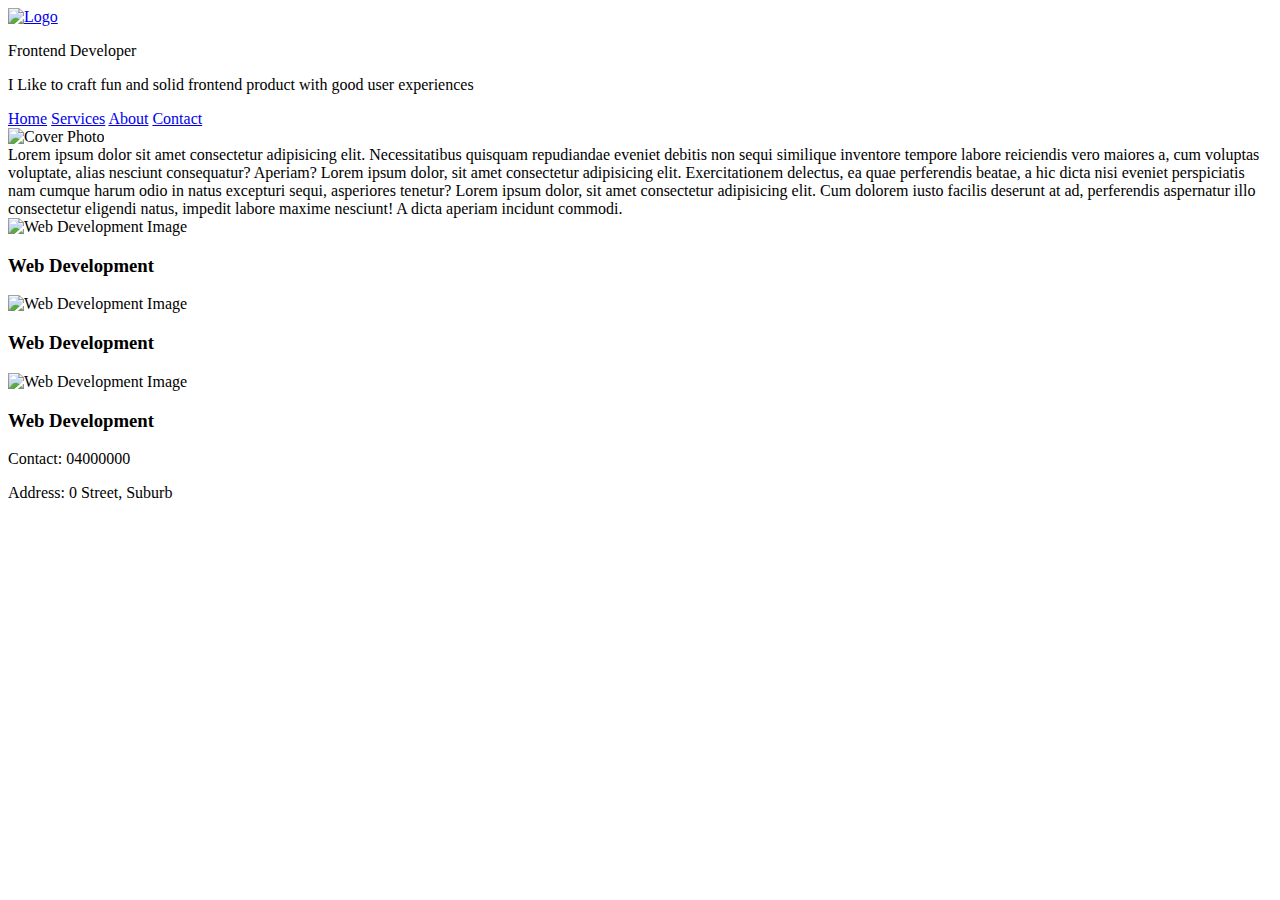
==== index.html @ 0f5c1adc "create porfolio website repo" ====
<!DOCTYPE html>
<html lang="en">
<head>
    <meta charset="UTF-8">
    <meta name="viewport" content="width=device-width, initial-scale=1.0">
    <title>Company Portfolio</title>

    <link rel="stylesheet" href="./styles/index.css">
    <link rel="stylesheet" href="https://cdnjs.cloudflare.com/ajax/libs/font-awesome/6.5.2/css/all.min.css" integrity="sha512-SnH5WK+bZxgPHs44uWIX+LLJAJ9/2PkPKZ5QiAj6Ta86w+fsb2TkcmfRyVX3pBnMFcV7oQPJkl9QevSCWr3W6A==" crossorigin="anonymous" referrerpolicy="no-referrer" />
</head>
<body>
    <header>
        <div class="logo-name">
            <a href="#">
                <img 
                    src="./images/LOGO.png"
                    alt="Logo"
                >
            </a>
            <p class="name">
                <span class="frontend-text">Frontend Developer</span>
            </p>
            <p class="description">
                <span class="like">I Like to craft fun and solid frontend product with good user experiences</span>
                
            </p>
        </div>
        
    </header>
    <main>
        <nav id="nav-items">
            <a href="#">Home</a>
            <a href="./pages/services.html">Services</a>
            <a href="./Pages/about.html">About</a>
            <a href="./Pages/contact.html">Contact</a>
        </nav>
        <section>
            <div class="cover-photo">
               <img src="./images/coverphoto.jpg" alt="Cover Photo">
        
            </div>
            <div class="details">
                Lorem ipsum dolor sit amet consectetur adipisicing elit. Necessitatibus quisquam repudiandae eveniet debitis non sequi similique inventore tempore labore reiciendis vero maiores a, cum voluptas voluptate, alias nesciunt consequatur? Aperiam?
                Lorem ipsum dolor, sit amet consectetur adipisicing elit. Exercitationem delectus, ea quae perferendis beatae, a hic dicta nisi eveniet perspiciatis nam cumque harum odio in natus excepturi sequi, asperiores tenetur?
                Lorem ipsum dolor, sit amet consectetur adipisicing elit. Cum dolorem iusto facilis deserunt at ad, perferendis aspernatur illo consectetur eligendi natus, impedit labore maxime nesciunt! A dicta aperiam incidunt commodi.
            </div>
            
        </section>

   

     </main>   
     <main2>     
        <article>
        <section>
            <img class="services-image" src="https://images.unsplash.com/photo-1496181133206-80ce9b88a853?q=80&w=2942&auto=format&fit=crop&ixlib=rb-4.0.3&ixid=M3wxMjA3fDB8MHxwaG90by1wYWdlfHx8fGVufDB8fHx8fA%3D%3D"
            alt="Web Development Image">
        </section>
        <section>
            <h3>Web Development</h3>
        </section>
    </article>
    <article>
        <section>
            <img class="services-image" src="https://images.unsplash.com/photo-1496181133206-80ce9b88a853?q=80&w=2942&auto=format&fit=crop&ixlib=rb-4.0.3&ixid=M3wxMjA3fDB8MHxwaG90by1wYWdlfHx8fGVufDB8fHx8fA%3D%3D"
            alt="Web Development Image">
        </section>
        <section>
            <h3>Web Development</h3>
        </section>
    </article>
    <article>
        <section>
            <img class="services-image" src="https://images.unsplash.com/photo-1496181133206-80ce9b88a853?q=80&w=2942&auto=format&fit=crop&ixlib=rb-4.0.3&ixid=M3wxMjA3fDB8MHxwaG90by1wYWdlfHx8fGVufDB8fHx8fA%3D%3D"
            alt="Web Development Image">
        </section>
        <section>
            <h3>Web Development</h3>
        </section>
    </article>
</main2> 
   
   
    <footer>
     <div class="social-media">
        <a href="https://www.linkedin.com"target="_blank">
        <i class="fa-brands fa-linkedin"></i>
    </a>
    <a href="https://www.gitub.com" target="_blank">
        <i class="fa-brands fa-github"></i>
        </a>
        <a href="http://wwww.facebook.com" target="_blank">
            <i class="fa-brands fa-facebook"></i>

        </a>
     </div>   
     <div class="info">
        <p>Contact: 04000000</p>
        <p>Address: 0 Street, Suburb</p>
     </div>
    </footer>
</body>
</html>
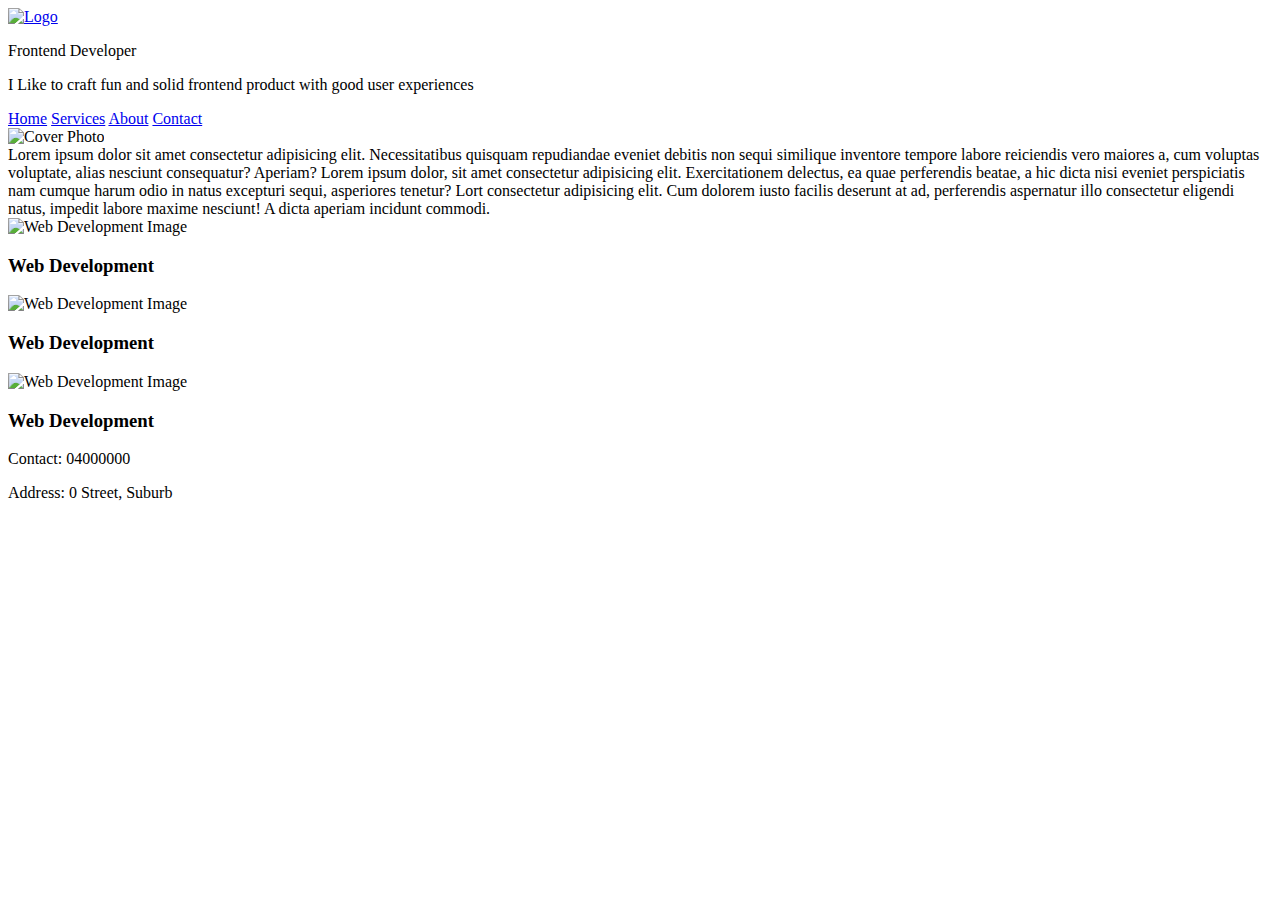
==== commit 296ec4bc: "delete body copy" ====
--- a/index.html
+++ b/index.html
@@ -42,7 +42,7 @@
             <div class="details">
                 Lorem ipsum dolor sit amet consectetur adipisicing elit. Necessitatibus quisquam repudiandae eveniet debitis non sequi similique inventore tempore labore reiciendis vero maiores a, cum voluptas voluptate, alias nesciunt consequatur? Aperiam?
                 Lorem ipsum dolor, sit amet consectetur adipisicing elit. Exercitationem delectus, ea quae perferendis beatae, a hic dicta nisi eveniet perspiciatis nam cumque harum odio in natus excepturi sequi, asperiores tenetur?
-                Lorem ipsum dolor, sit amet consectetur adipisicing elit. Cum dolorem iusto facilis deserunt at ad, perferendis aspernatur illo consectetur eligendi natus, impedit labore maxime nesciunt! A dicta aperiam incidunt commodi.
+                Lort consectetur adipisicing elit. Cum dolorem iusto facilis deserunt at ad, perferendis aspernatur illo consectetur eligendi natus, impedit labore maxime nesciunt! A dicta aperiam incidunt commodi.
             </div>
             
         </section>
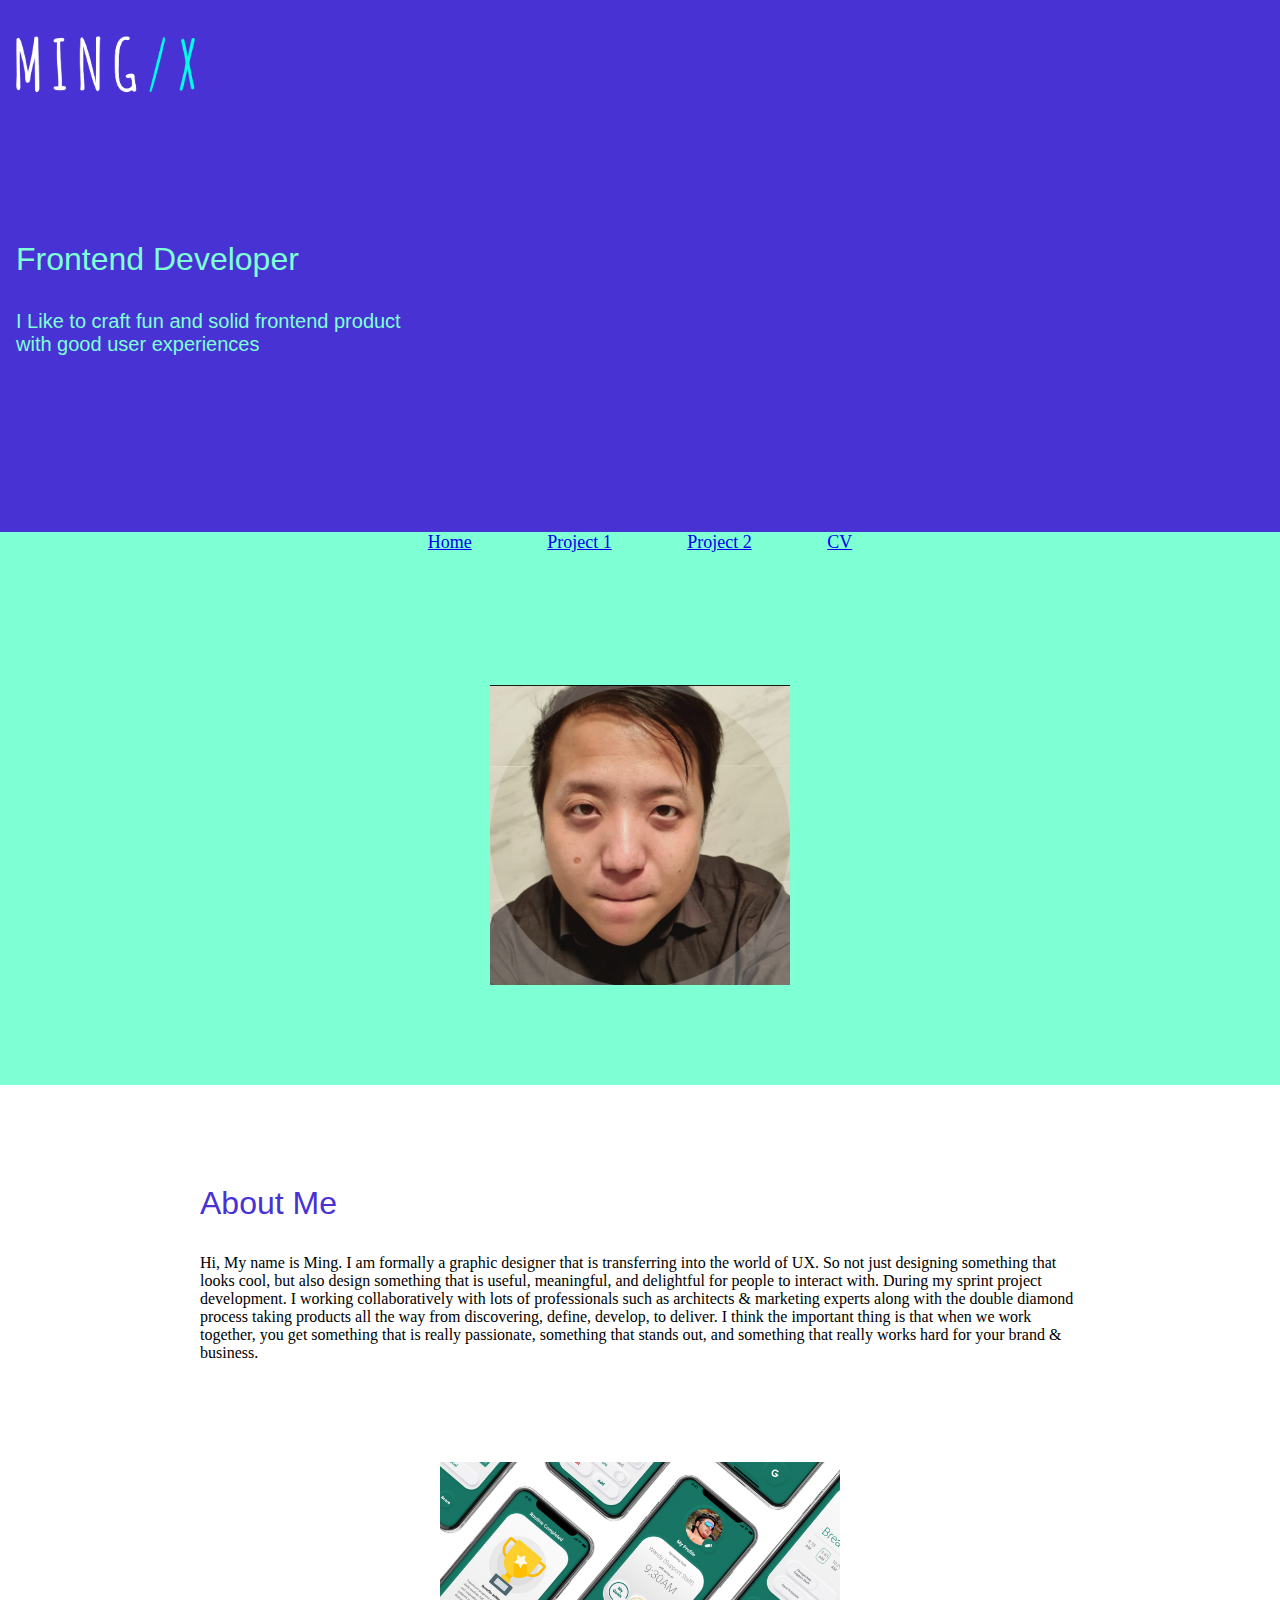
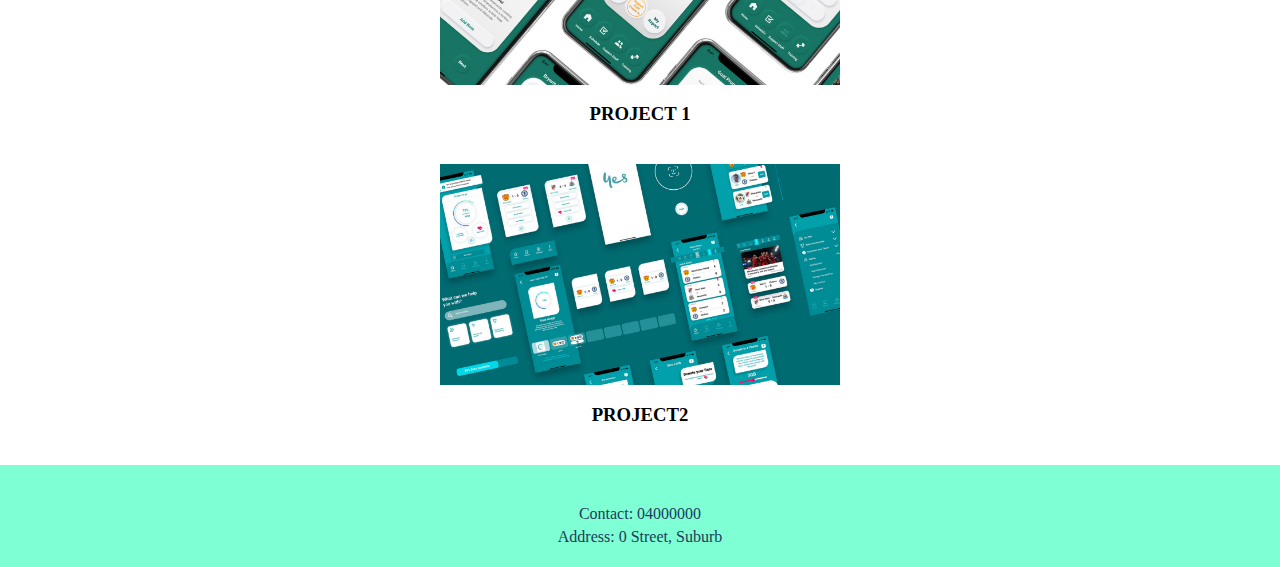
==== commit 4bd7dc39: "create home page 1st" ====
--- a/index.html
+++ b/index.html
@@ -1,6 +1,6 @@
-<!DOCTYPE html>
+<d!DOCTYPE html>
 <html lang="en">
-<head>
+<hea>
     <meta charset="UTF-8">
     <meta name="viewport" content="width=device-width, initial-scale=1.0">
     <title>Company Portfolio</title>
@@ -30,55 +30,51 @@
     <main>
         <nav id="nav-items">
             <a href="#">Home</a>
-            <a href="./pages/services.html">Services</a>
-            <a href="./Pages/about.html">About</a>
-            <a href="./Pages/contact.html">Contact</a>
+            <a href="./pages/services.html">Project 1</a>
+            <a href="./Pages/about.html">Project 2</a>
+            <a href="./Pages/contact.html">CV</a>
         </nav>
         <section>
-            <div class="cover-photo">
-               <img src="./images/coverphoto.jpg" alt="Cover Photo">
+            <div class="myhead">
+               <img src="./images/myhead.jpg" alt="Cover Photo">
         
             </div>
-            <div class="details">
-                Lorem ipsum dolor sit amet consectetur adipisicing elit. Necessitatibus quisquam repudiandae eveniet debitis non sequi similique inventore tempore labore reiciendis vero maiores a, cum voluptas voluptate, alias nesciunt consequatur? Aperiam?
-                Lorem ipsum dolor, sit amet consectetur adipisicing elit. Exercitationem delectus, ea quae perferendis beatae, a hic dicta nisi eveniet perspiciatis nam cumque harum odio in natus excepturi sequi, asperiores tenetur?
-                Lort consectetur adipisicing elit. Cum dolorem iusto facilis deserunt at ad, perferendis aspernatur illo consectetur eligendi natus, impedit labore maxime nesciunt! A dicta aperiam incidunt commodi.
-            </div>
+            
             
         </section>
 
    
 
-     </main>   
-     <main2>     
+     </main> 
+
+     <main2> 
+        <p class="aboutme">
+            <span class="aboutme">About Me</span>
+        </p>
+        <div class="aboutmecopy">
+            Hi, My name is Ming. I am formally a graphic designer that is transferring into the world of UX. So not just designing something that looks cool, but also design something that is useful, meaningful, and delightful for people to interact with. During my sprint project development. I working collaboratively with lots of professionals such as architects & marketing experts along with the double diamond process taking products all the way from discovering, define, develop, to deliver. I think the important thing is that when we work together, you get something that is really passionate, something that stands out, and something that really works hard for your brand & business. </div>
+     </main2>  
+     <main3>     
         <article>
         <section>
-            <img class="services-image" src="https://images.unsplash.com/photo-1496181133206-80ce9b88a853?q=80&w=2942&auto=format&fit=crop&ixlib=rb-4.0.3&ixid=M3wxMjA3fDB8MHxwaG90by1wYWdlfHx8fGVufDB8fHx8fA%3D%3D"
-            alt="Web Development Image">
+            <img class="services-image" src="images/project1.png"
+            alt="project1">
         </section>
         <section>
-            <h3>Web Development</h3>
+            <h3>PROJECT 1</h3>
         </section>
     </article>
     <article>
         <section>
-            <img class="services-image" src="https://images.unsplash.com/photo-1496181133206-80ce9b88a853?q=80&w=2942&auto=format&fit=crop&ixlib=rb-4.0.3&ixid=M3wxMjA3fDB8MHxwaG90by1wYWdlfHx8fGVufDB8fHx8fA%3D%3D"
-            alt="Web Development Image">
+            <img class="services-image" src="images/project2.png"
+            alt="project2">
         </section>
         <section>
-            <h3>Web Development</h3>
+            <h3>PROJECT2</h3>
         </section>
     </article>
-    <article>
-        <section>
-            <img class="services-image" src="https://images.unsplash.com/photo-1496181133206-80ce9b88a853?q=80&w=2942&auto=format&fit=crop&ixlib=rb-4.0.3&ixid=M3wxMjA3fDB8MHxwaG90by1wYWdlfHx8fGVufDB8fHx8fA%3D%3D"
-            alt="Web Development Image">
-        </section>
-        <section>
-            <h3>Web Development</h3>
-        </section>
-    </article>
-</main2> 
+    
+</main3> 
    
    
     <footer>
--- a/styles/index.css
+++ b/styles/index.css
@@ -0,0 +1,159 @@
+:root {
+    --primary-color: #4832d4;
+    --secondary-color: #d9d9d9;
+    --primary-background: #a5a5a5;
+}
+
+body {
+    margin: 0;
+
+    display: flex;
+    flex-direction: column;
+    min-height: 100dvh;
+    justify-content:space-between;
+}
+
+header {
+    background-color: var(--primary-color);
+    height: 500px;
+    padding: 16px;
+
+}
+
+.logo-name{align-self: flex-start;}
+
+.logo-name a img {max-width: 200px;}
+
+.name {font-family: Impact, Haettenschweiler, 'Arial Narrow Bold', sans-serif;
+    font-size: 32px;
+    color: aquamarine;
+    padding-top: 100px;
+   }
+
+.description{color: aquamarine;
+max-width: 400px;
+font-size: 20px;
+font-family: Arial, Helvetica, sans-serif;}
+
+
+
+#nav-items{
+
+color: bisque;
+width:100%;
+display: flex;
+justify-content: space-around;
+font-size: 18px;
+}
+
+main {
+    background-color: aquamarine;
+    display: grid;
+    flex-wrap: wrap;
+    justify-content: center;
+    gap: 32px;
+}
+
+.aboutme {font-family: Impact, Haettenschweiler, 'Arial Narrow Bold', sans-serif;
+    font-size: 32px;
+    color: var(--primary-color);
+    margin-left: 100px;
+    margin-top: 100px;
+   }
+
+.aboutmecopy {margin-left: 200px;
+margin-right: 200px;
+margin-bottom: 100px;}
+
+
+
+.main3 {
+    background-color: #4832d4;}
+
+article {
+    margin-top: 100px;
+    overflow: hidden;
+    text-align: center;
+    margin: 20px 0;
+}
+
+.services-image {
+    width: 400px;
+}
+
+footer {
+    background-color: aquamarine;
+    text-align: center;
+    padding: 16px;
+}
+
+
+
+.social-media {
+    display: flex;
+    justify-content: space-around;
+    margin-bottom: 24px;
+}
+
+.social-media a i {
+    font-size: 24px;
+    color: #1c3c5c;
+}
+
+.info {
+    color: #1c3c5c;
+}
+
+.info p {
+    margin: 5px 0;
+}
+
+.myhead{ display: grid;
+    place-items: center;
+    margin: 100px;
+}
+
+.myhead img {
+    width: 300px;
+    height: 300px;
+ 
+}
+
+@media screen and (max-width: 600px){
+    header{
+display:flex;
+align-items: flex-end;
+justify-content: space-between;}
+
+.name {font-family: Impact, Haettenschweiler, 'Arial Narrow Bold', sans-serif;
+    font-size: 32px;
+
+    color: aquamarine;
+    padding-top: 100px;
+    display: grid;
+    place-items: center;
+    margin-left: 30px;}
+
+.description{color: aquamarine;
+    max-width: 400px;
+    font-size: 20px;
+    display: grid;
+    margin-left: 30px;
+    place-items: center;;
+    text-align: center;
+    font-family: Arial, Helvetica, sans-serif;}
+
+#nav-items{width:100%;
+}
+
+
+.social-media {width:50%;
+margin-left: auto;
+margin-right: auto;}
+}
+    
+
+.details {
+    margin: 24px 4px;
+}
+
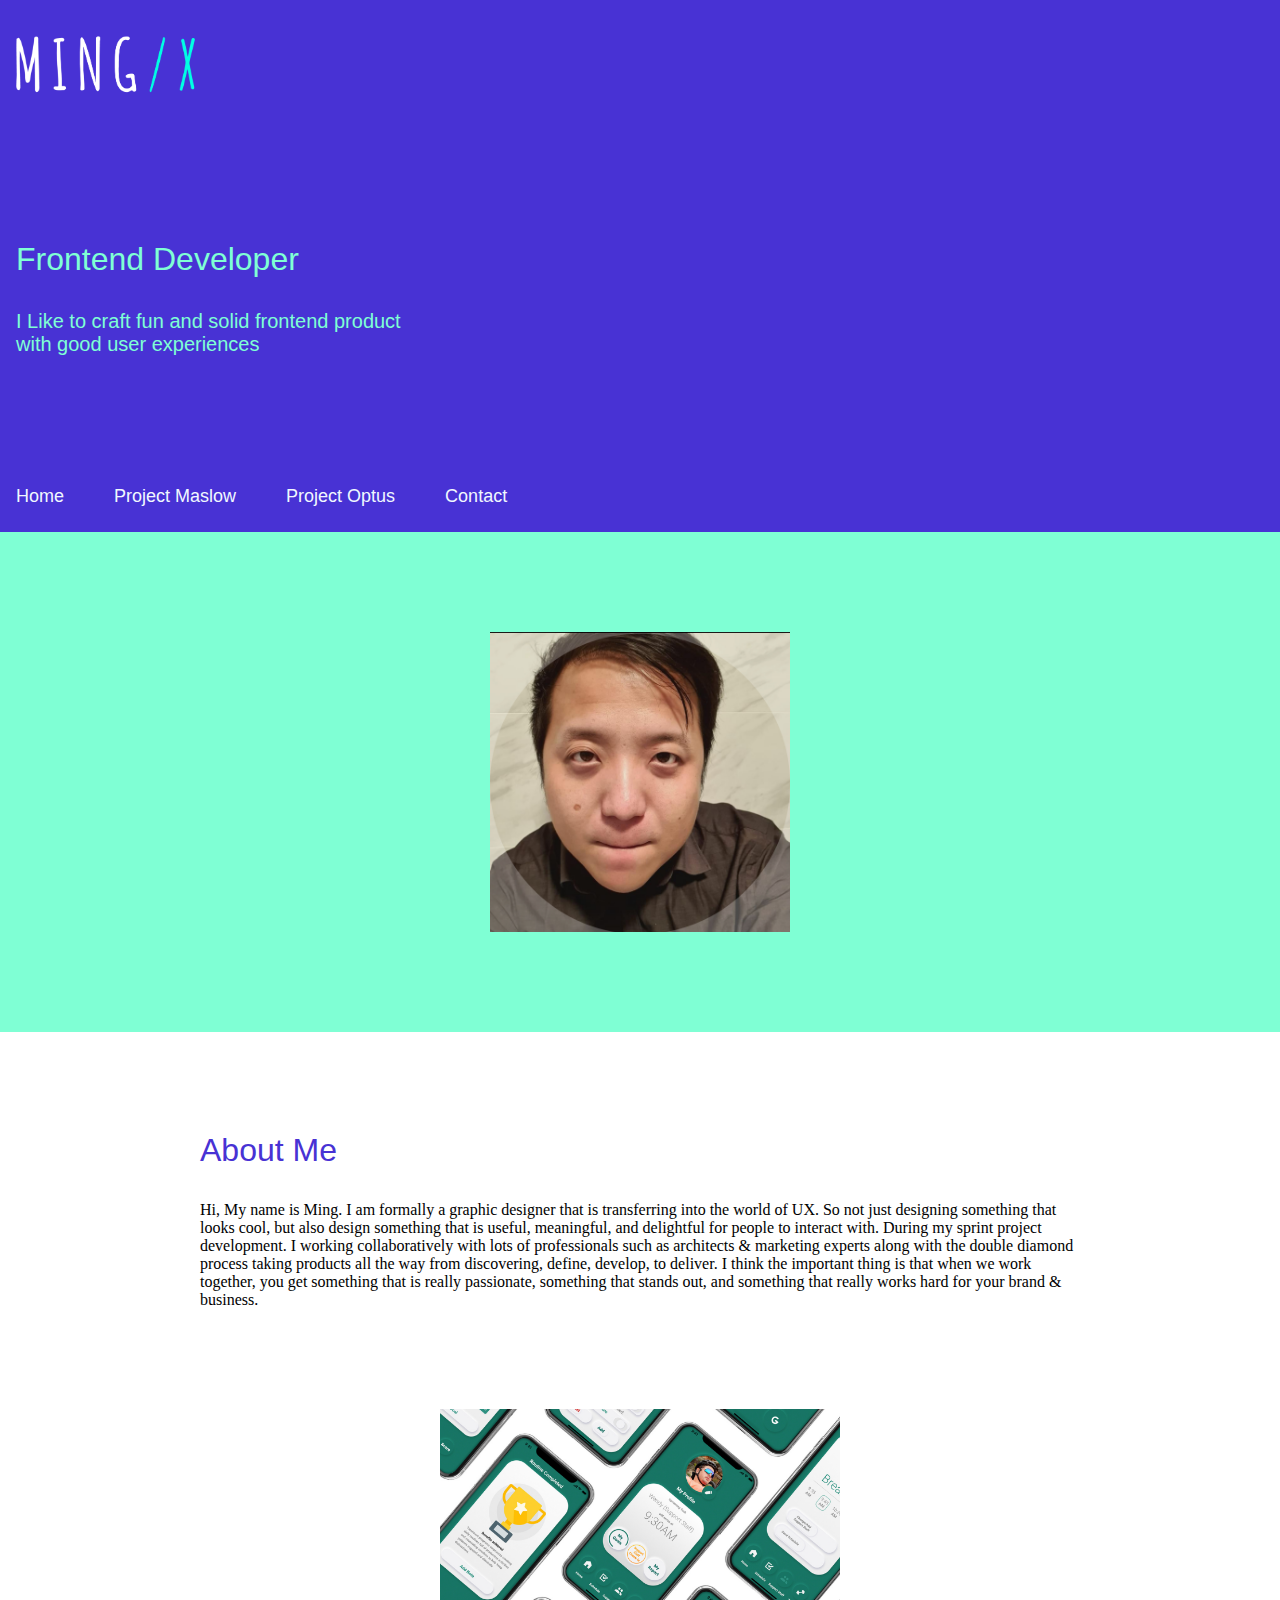
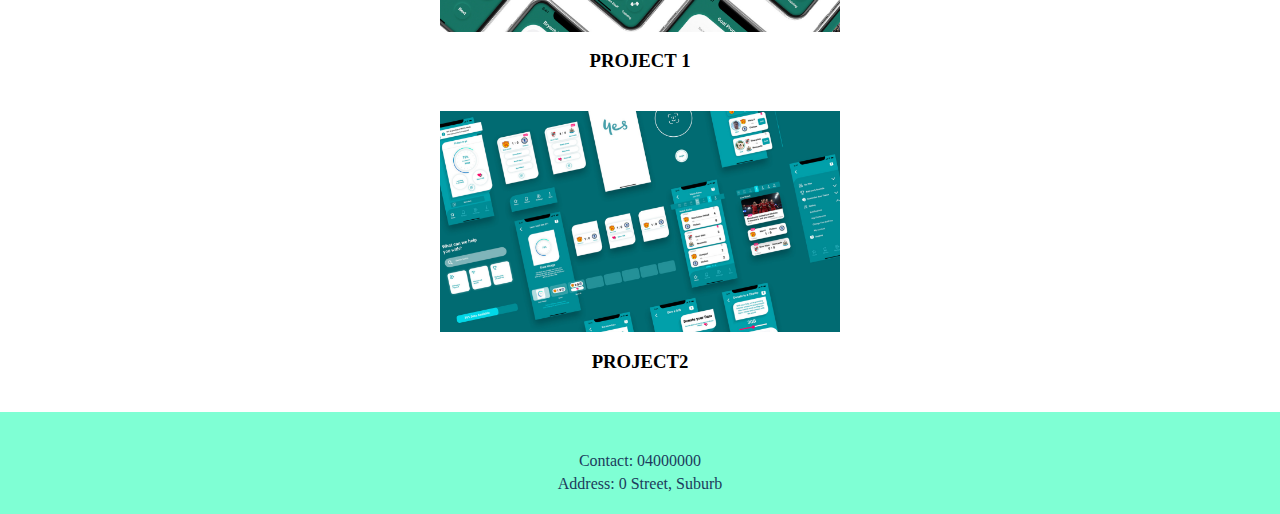
==== commit 01d00ef9: "fix nav bar" ====
--- a/index.html
+++ b/index.html
@@ -3,7 +3,7 @@
 <hea>
     <meta charset="UTF-8">
     <meta name="viewport" content="width=device-width, initial-scale=1.0">
-    <title>Company Portfolio</title>
+    <title>Ming Portfolio</title>
 
     <link rel="stylesheet" href="./styles/index.css">
     <link rel="stylesheet" href="https://cdnjs.cloudflare.com/ajax/libs/font-awesome/6.5.2/css/all.min.css" integrity="sha512-SnH5WK+bZxgPHs44uWIX+LLJAJ9/2PkPKZ5QiAj6Ta86w+fsb2TkcmfRyVX3pBnMFcV7oQPJkl9QevSCWr3W6A==" crossorigin="anonymous" referrerpolicy="no-referrer" />
@@ -24,16 +24,17 @@
                 <span class="like">I Like to craft fun and solid frontend product with good user experiences</span>
                 
             </p>
+            <nav id="nav-items">
+                <a href="#">Home</a>
+                <a href="./pages/project1.html">Project Maslow</a>
+                <a href="./pages/project3.html">Project Optus</a>
+                <a href="./Pages/contact.html">Contact</a>
+            </nav>
         </div>
         
     </header>
     <main>
-        <nav id="nav-items">
-            <a href="#">Home</a>
-            <a href="./pages/services.html">Project 1</a>
-            <a href="./Pages/about.html">Project 2</a>
-            <a href="./Pages/contact.html">CV</a>
-        </nav>
+       
         <section>
             <div class="myhead">
                <img src="./images/myhead.jpg" alt="Cover Photo">
@@ -66,7 +67,7 @@
     </article>
     <article>
         <section>
-            <img class="services-image" src="images/project2.png"
+            <img class="services-image" src="images/O1.png"
             alt="project2">
         </section>
         <section>
--- a/styles/index.css
+++ b/styles/index.css
@@ -38,13 +38,18 @@
 
 
 #nav-items{
-
-color: bisque;
+    font-family: Arial, Helvetica, sans-serif;
+margin-top: 130px;
+color: #d9d9d9;
 width:100%;
 display: flex;
-justify-content: space-around;
+gap: 50px;
 font-size: 18px;
 }
+
+#nav-items a {color: aliceblue;text-decoration: none;}
+
+#nav-items a:hover{text-decoration: underline;}
 
 main {
     background-color: aquamarine;
@@ -125,6 +130,15 @@
 align-items: flex-end;
 justify-content: space-between;}
 
+#nav-items  {
+flex-direction: column;}
+
+.aboutme {margin: 10px;}
+
+.aboutmecopy { margin: 20px;}
+
+.myhead {margin: 0;}
+
 .name {font-family: Impact, Haettenschweiler, 'Arial Narrow Bold', sans-serif;
     font-size: 32px;
 
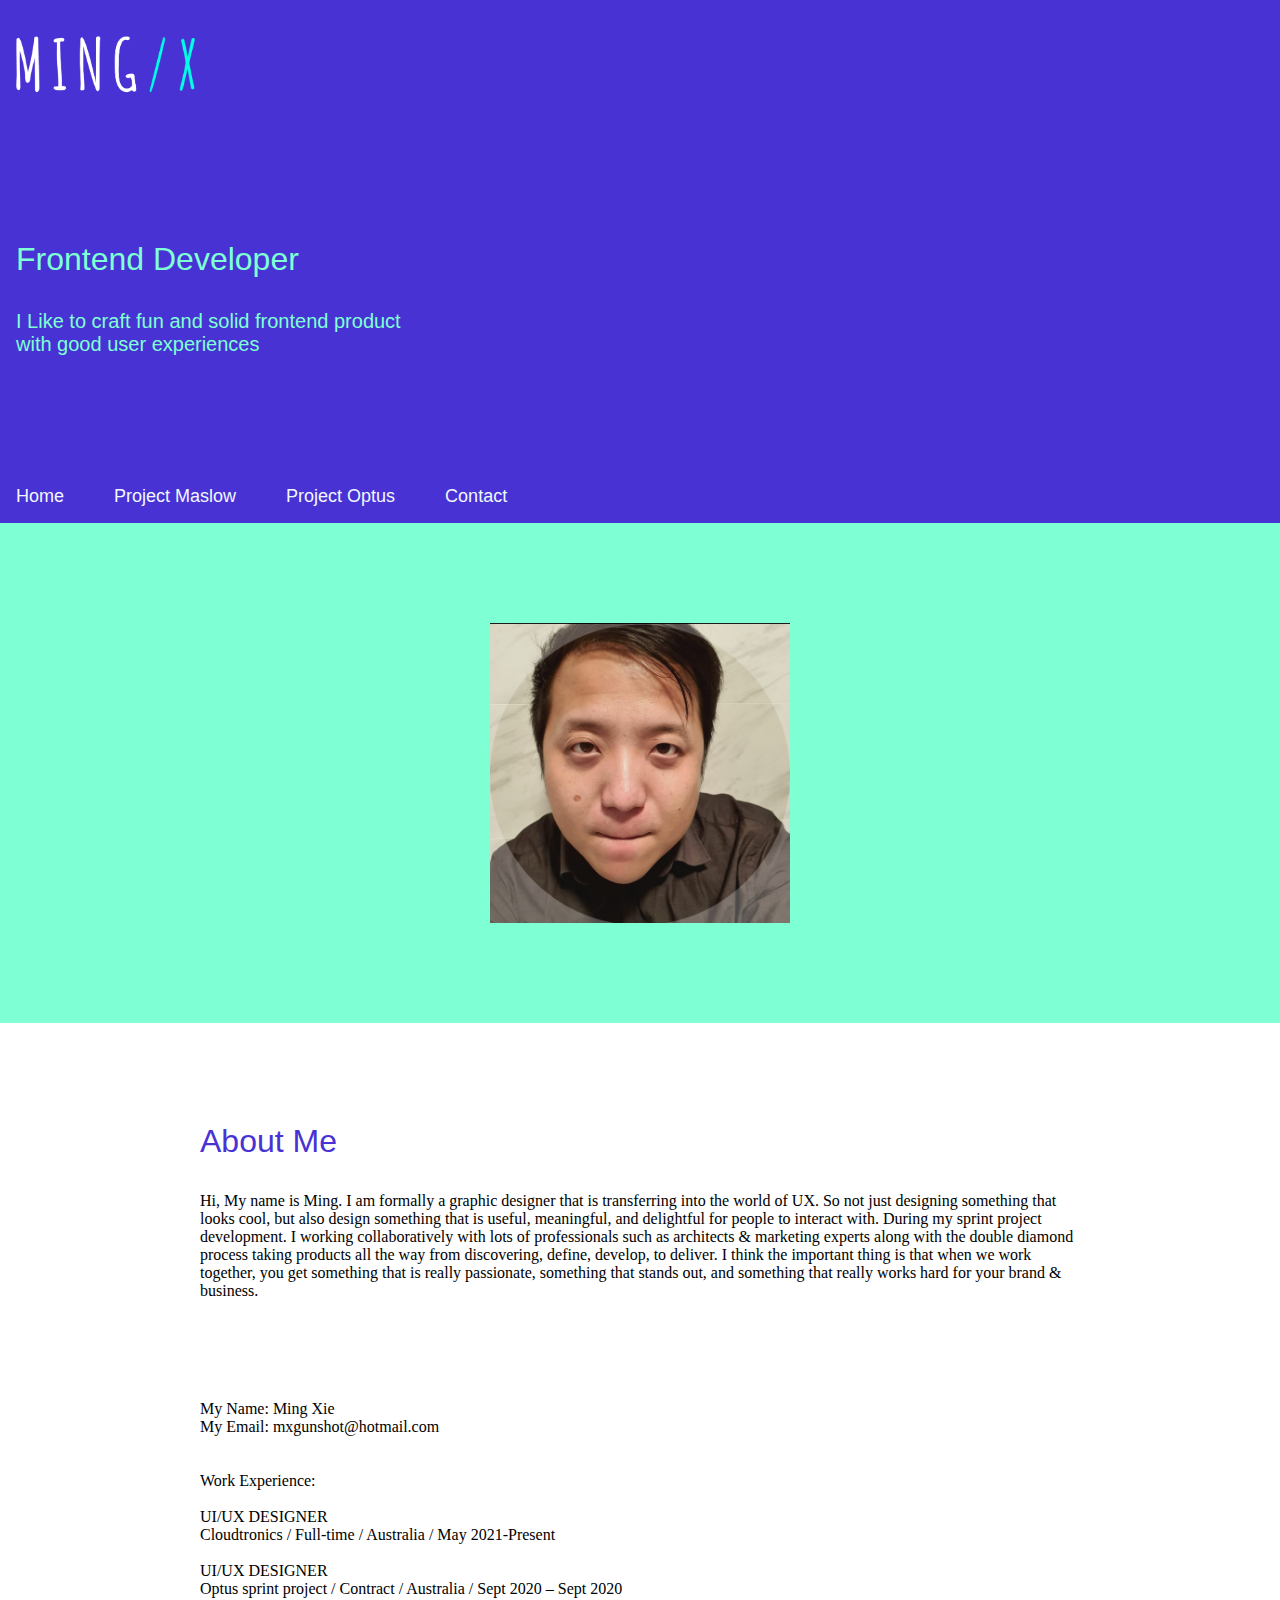
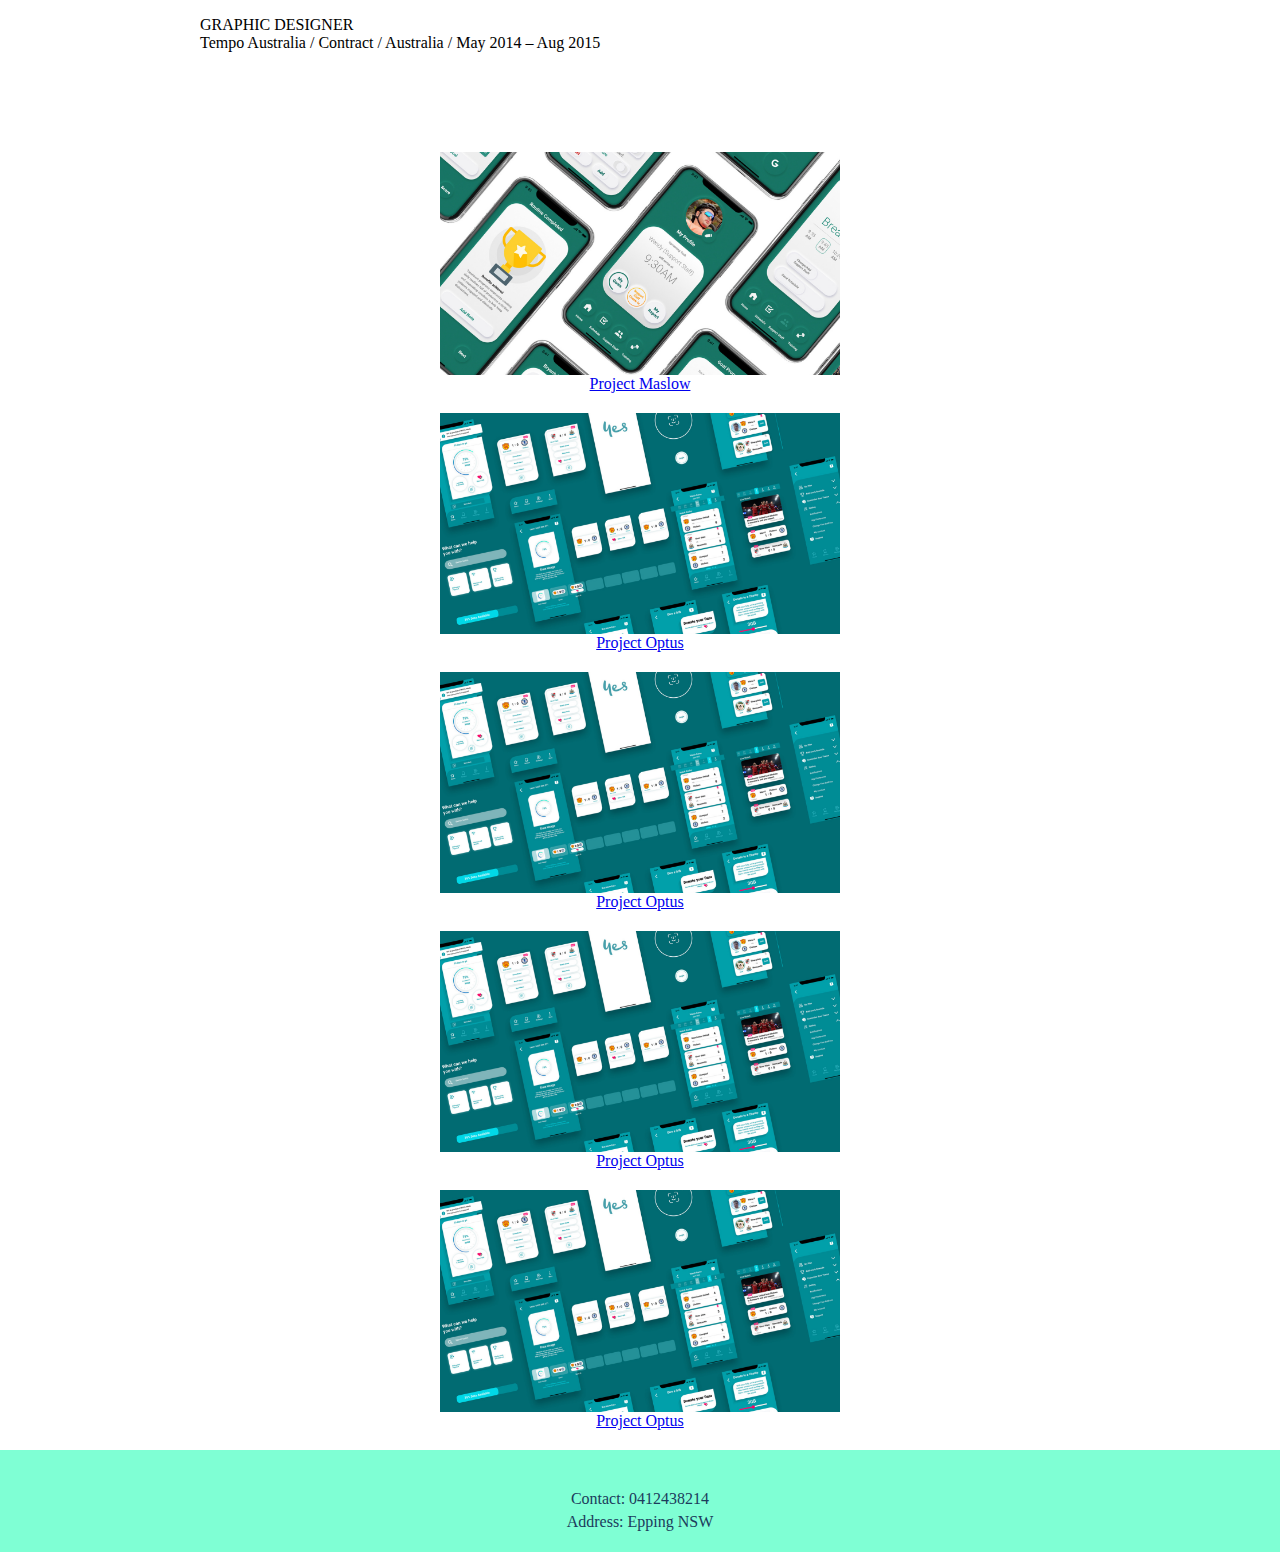
==== commit 225c3c4c: "Add more project page" ====
--- a/index.html
+++ b/index.html
@@ -53,7 +53,21 @@
             <span class="aboutme">About Me</span>
         </p>
         <div class="aboutmecopy">
-            Hi, My name is Ming. I am formally a graphic designer that is transferring into the world of UX. So not just designing something that looks cool, but also design something that is useful, meaningful, and delightful for people to interact with. During my sprint project development. I working collaboratively with lots of professionals such as architects & marketing experts along with the double diamond process taking products all the way from discovering, define, develop, to deliver. I think the important thing is that when we work together, you get something that is really passionate, something that stands out, and something that really works hard for your brand & business. </div>
+            Hi, My name is Ming. I am formally a graphic designer that is transferring into the world of UX. So not just designing something that looks cool, but also design something that is useful, meaningful, and delightful for people to interact with. During my sprint project development. I working collaboratively with lots of professionals such as architects & marketing experts along with the double diamond process taking products all the way from discovering, define, develop, to deliver. I think the important thing is that when we work together, you get something that is really passionate, something that stands out, and something that really works hard for your brand & business.
+        </div>
+
+        <div class="aboutmecopy">
+My Name: Ming Xie<br>
+My Email: mxgunshot@hotmail.com<br><br><br>
+
+Work Experience: <br><br>
+UI/UX DESIGNER<br>
+Cloudtronics / Full-time / Australia / May 2021-Present<br><br>
+UI/UX DESIGNER<br>
+Optus sprint project / Contract / Australia / Sept 2020 – Sept 2020<br><br>
+GRAPHIC DESIGNER<br>
+Tempo Australia / Contract / Australia / May 2014 – Aug 2015
+</div>
      </main2>  
      <main3>     
         <article>
@@ -62,7 +76,7 @@
             alt="project1">
         </section>
         <section>
-            <h3>PROJECT 1</h3>
+            <a href="./pages/project1.html">Project Maslow</a>
         </section>
     </article>
     <article>
@@ -71,7 +85,37 @@
             alt="project2">
         </section>
         <section>
-            <h3>PROJECT2</h3>
+            <a href="./pages/project3.html">Project Optus</a>
+        </section>
+    </article>
+
+    <article>
+        <section>
+            <img class="services-image" src="images/O1.png"
+            alt="project2">
+        </section>
+        <section>
+            <a href="./pages/project4.html">Project Optus</a>
+        </section>
+    </article>
+
+    <article>
+        <section>
+            <img class="services-image" src="images/O1.png"
+            alt="project2">
+        </section>
+        <section>
+            <a href="./pages/project5.html">Project Optus</a>
+        </section>
+    </article>
+
+    <article>
+        <section>
+            <img class="services-image" src="images/O1.png"
+            alt="project2">
+        </section>
+        <section>
+            <a href="./pages/project6.html">Project Optus</a>
         </section>
     </article>
     
@@ -80,20 +124,20 @@
    
     <footer>
      <div class="social-media">
-        <a href="https://www.linkedin.com"target="_blank">
+        <a href="https://www.linkedin.com/in/ming-xie-a4ab5a13/?utm_source=share&utm_campaign=share_via&utm_content=profile&utm_medium=ios_appm"target="_blank">
         <i class="fa-brands fa-linkedin"></i>
     </a>
-    <a href="https://www.gitub.com" target="_blank">
+    <a href="https://github.com/MINGxe" target="_blank">
         <i class="fa-brands fa-github"></i>
         </a>
-        <a href="http://wwww.facebook.com" target="_blank">
+        <a href="https://www.facebook.com/ming.xie.146/" target="_blank">
             <i class="fa-brands fa-facebook"></i>
 
         </a>
      </div>   
      <div class="info">
-        <p>Contact: 04000000</p>
-        <p>Address: 0 Street, Suburb</p>
+        <p>Contact: 0412438214</p>
+        <p>Address: Epping NSW</p>
      </div>
     </footer>
 </body>
--- a/styles/index.css
+++ b/styles/index.css
@@ -15,7 +15,7 @@
 
 header {
     background-color: var(--primary-color);
-    height: 500px;
+    
     padding: 16px;
 
 }
